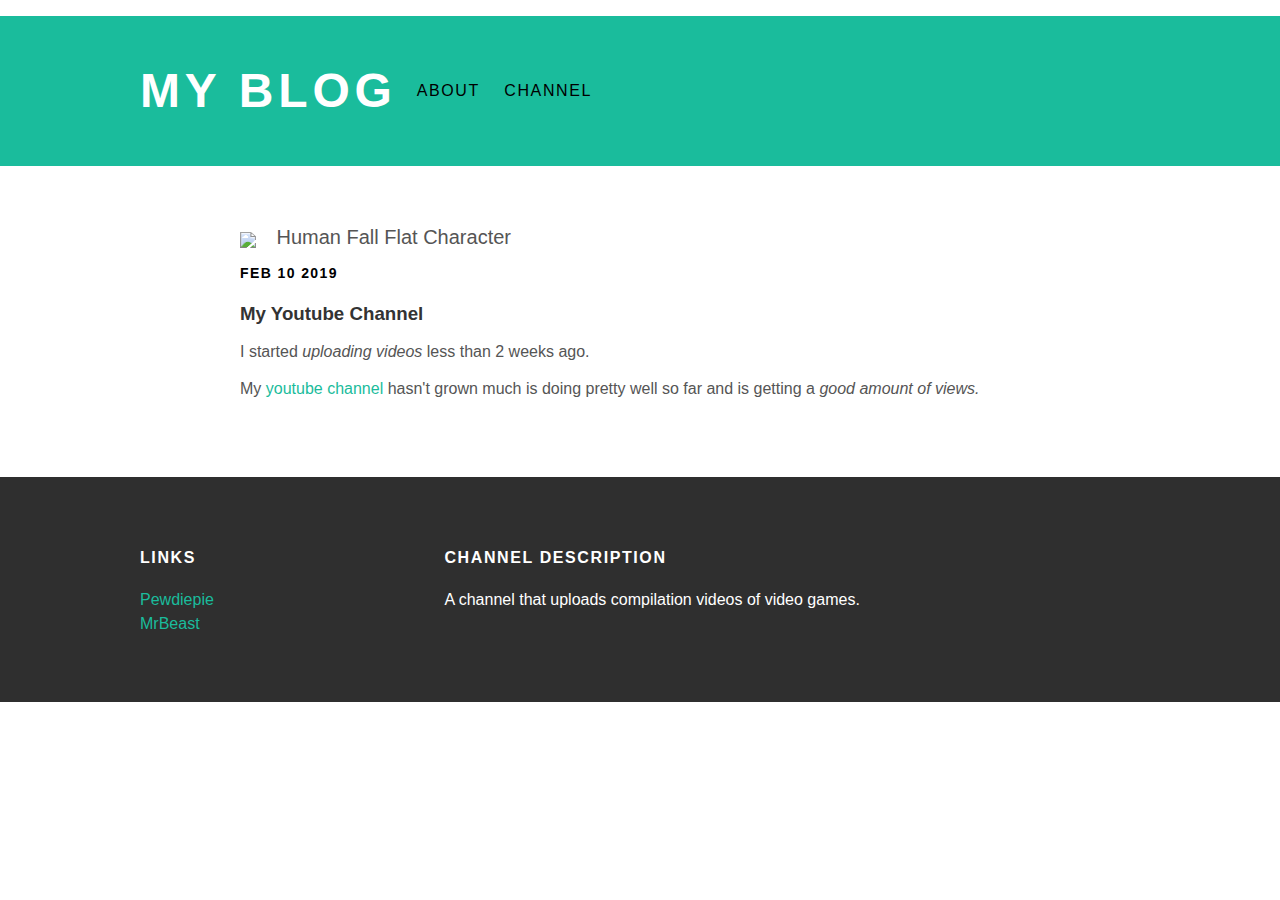
==== index.html @ 78178364 "Update and rename herpderp.html to index.html" ====
<!DOCTYPE html>
<html lang="en">
<head>
  <title>My blog</title>
  <link rel="stylesheet" type="text/css" href="styles.css">
</head>
<body>
    <div id="header">
      <div class="container">
          <a id="header-title" href="index.html" style=font-size:48px>My blog</a>
          <ul id="header-nav">
            <li style=color:turquoise;><a href="about.html" style=color:black;>ABOUT</a>
            </li>
            <li style=color:turquoise;><a href="ridderp.html" style=color:black;>CHANNEL</a>
            </li>
          </ul>
        </div>
      </div>
      <div id="content">
        <div class="container">
         <div class="post">
          <div class="post-author">
            <img src="yee.png">
            <span style=font-size:20px>Human Fall Flat Character</span>
           </div>
           <p class="post-date" style=color:black;>Feb 10 2019</p>
           <h3 class="post-title">My Youtube Channel</h3>
           <div class="post-content"
            <p>I started <em>uploading videos</em> less than 2 weeks ago.</p>
            <p> My <a href="ridderp.html">youtube channel</a> hasn't grown much is doing pretty well so far and is getting a <em>good amount of views.</em></p>
          </div>
         </div>
        </div>
      </div>
    <div>
      <div id="footer" style=color:orange;>
        <div class="container">
         <div class="column">
           <h4>Links</h4>
           <p>
             <a href="https://www.youtube.com/user/PewDiePie">Pewdiepie</a>
             <br>
             <a href="https://www.youtube.com/user/MrBeast6000">MrBeast</a>
           </p>
         </div>
         <div class="column">
           <h4>Channel Description</h4>
           <p>A channel that uploads compilation videos of video games.</p>
         </div>
        </div>
      </div>
    </div>
</body>
</html>
---- styles.css ----
body {
  color: #555;
  margin: 0;
  font-family: 'Monsterrat', sans-serif;
}

#header {
 background-color: #1abc9c;
 height: 150px;
 line-height: 150px
}

#header a {
  color: white;
  text-decoration: none;
  text-transform: uppercase;
  letter-spacing: 0.1em;
}

#header a:hover {
  color: #222;
}

#header-title {
  display: block;
  float: left;
  font-size: 20px;
  font-weight: bold;
}

#header-nav li {
  display: inline;
  padding-left: 20px;
}

.container {
  max-width: 1000px;
  margin: 0 auto;
}

#footer {
  background-color: #2f2f2f;
  padding: 50px 0;
}

.column {
  min-width: 300px;
  display: inline-block;
  vertical-align: top;
}

#footer h4 {
  color: white;
  text-transform: uppercase;
  letter-spacing: 0.1em;
}

#footer p {
  color: white;
}

a {
  color: #1abc9c;
  text-decoration: none;
}

a:hover {
  color: #F6A623;
}

.post, .about {
  max-width: 800px;
  margin: 0 auto;
  padding: 60px 0;
}

.post-author img {
  vertical-align: middle;
}

.post-author span {
  margin-left: 16px;
}

.post-date {
  color: #D2D2D2;
  font-size: 14px;
  font-weight: bold;
  text-transform: uppercase;
  letter-spacing: 0.1em;
}

h1, h2, h3, h4 {
  color: #333;
}

p {
  line-height: 1.5;
}

@import url(http://fonts.googleapis.com/css?family=Montserrat:400,700);

#abouter {
  background-color: #1abc9c;
  height: 150px;
  line-height: 150px;  
}

#abouter a {
  color: white;
  text-decoration: none;
  text-transform: uppercase;
  letter-spacing: 0.1em;  
}

#abouter a:hover {
  color: #222;  
}

#abouter-title {
  display: block;
  float: left;
  font-size: 20px;
  font-weight: bold;
}

#abouter-nav li {
  display: inline;
  padding-left: 20px;
  list-style-type: none;
}
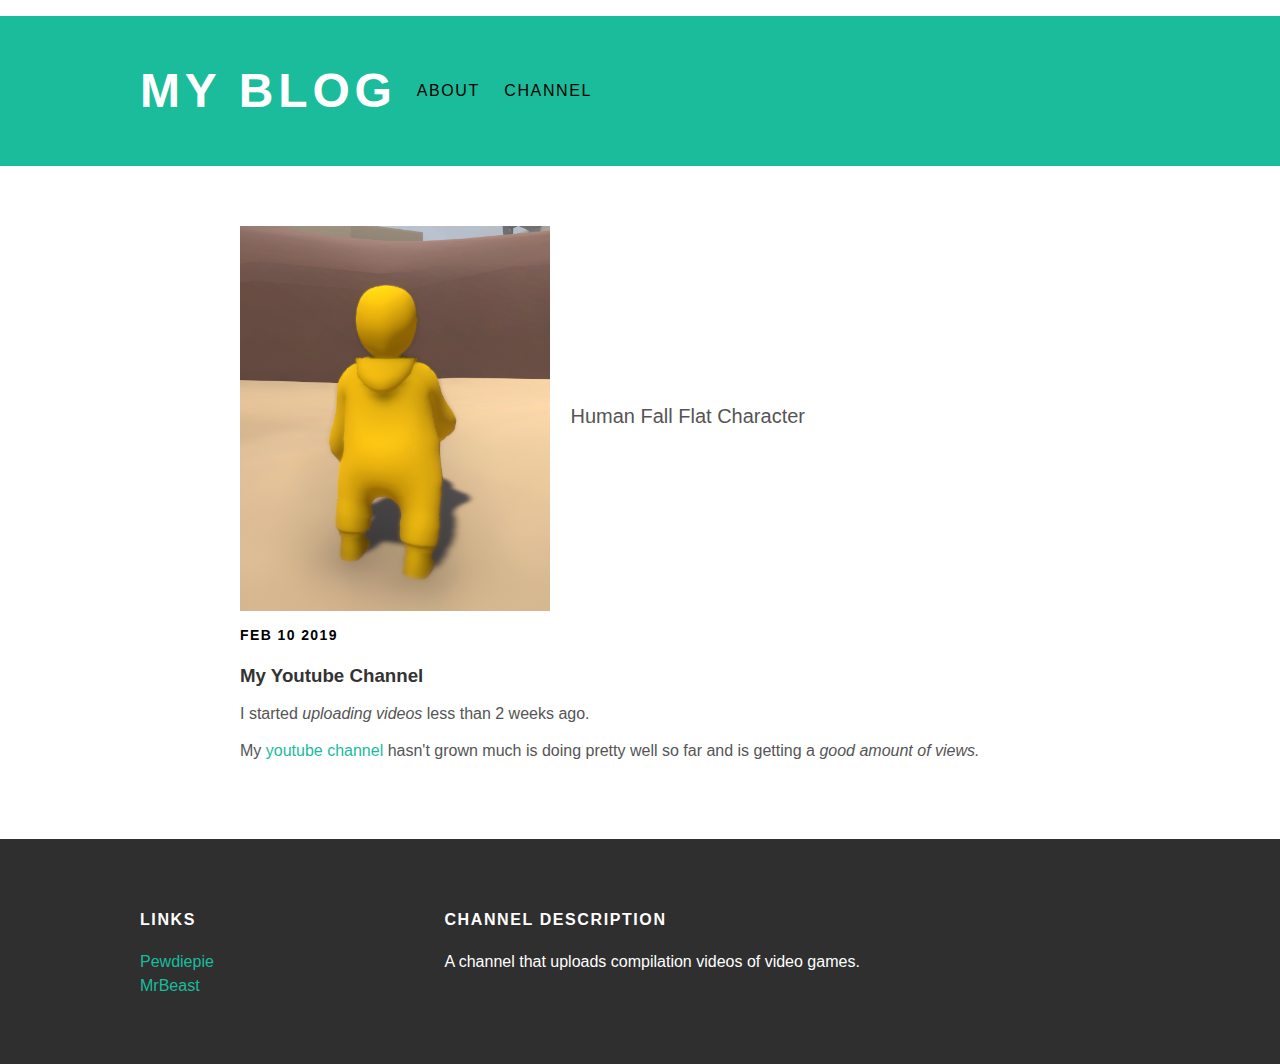
==== commit d026d937: "Update index.html" ====
--- a/index.html
+++ b/index.html
@@ -20,7 +20,7 @@
         <div class="container">
          <div class="post">
           <div class="post-author">
-            <img src="yee.png">
+            <img src="yee.PNG">
             <span style=font-size:20px>Human Fall Flat Character</span>
            </div>
            <p class="post-date" style=color:black;>Feb 10 2019</p>
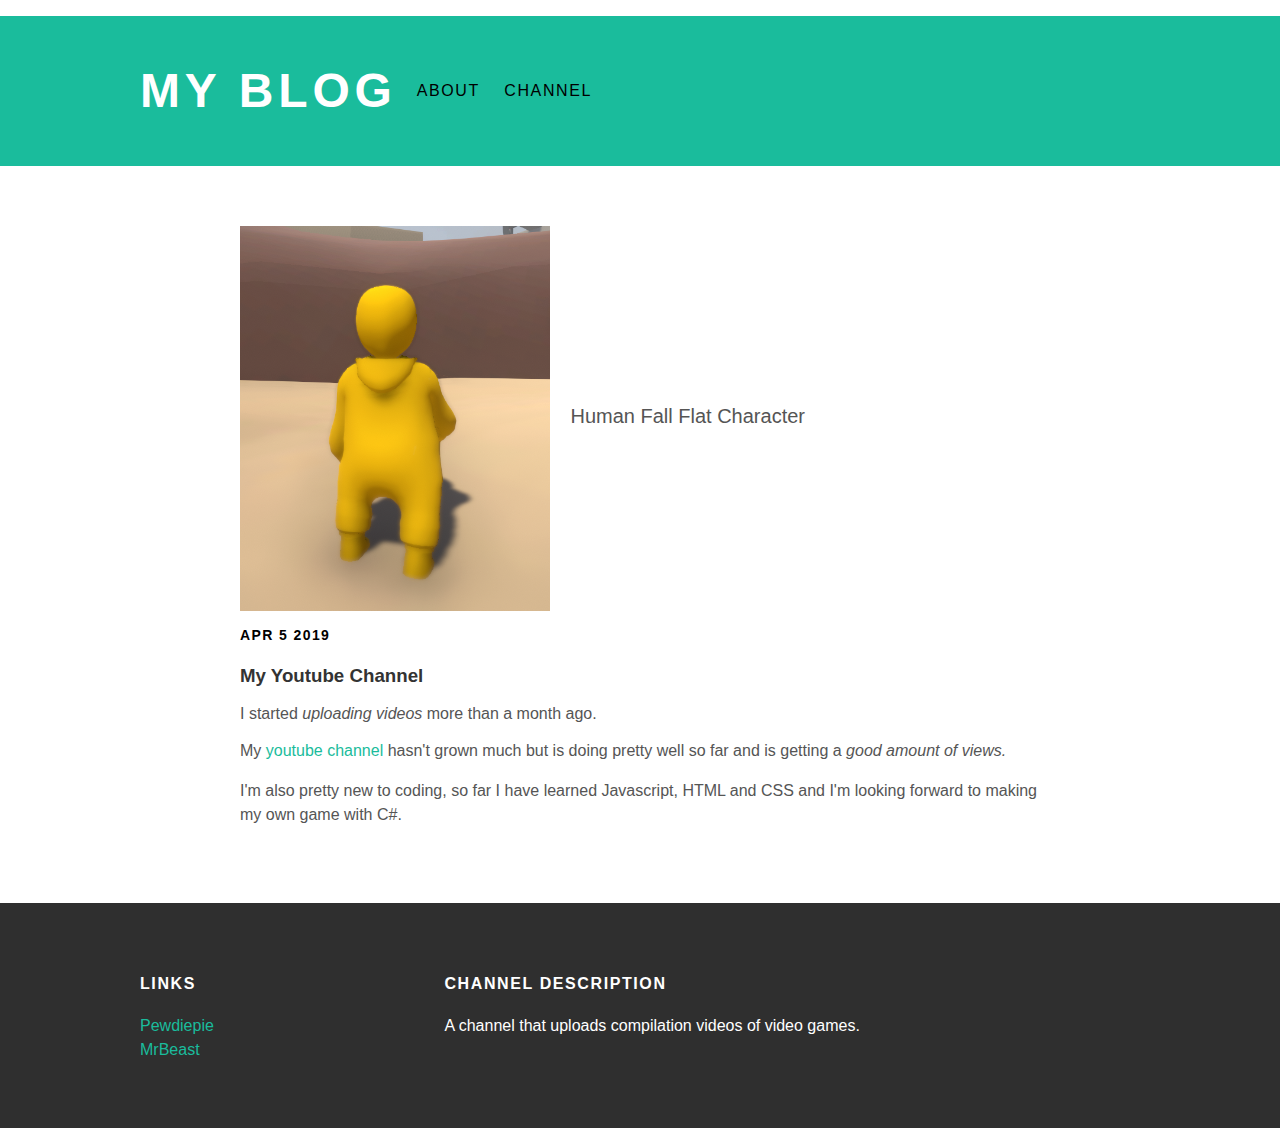
==== commit 5ce5fb86: "Update index.html" ====
--- a/index.html
+++ b/index.html
@@ -3,6 +3,13 @@
 <head>
   <title>My blog</title>
   <link rel="stylesheet" type="text/css" href="styles.css">
+  <script async src="//pagead2.googlesyndication.com/pagead/js/adsbygoogle.js"></script>
+<script>
+  (adsbygoogle = window.adsbygoogle || []).push({
+    google_ad_client: "ca-pub-8165311175965352",
+    enable_page_level_ads: true
+  });
+</script>
 </head>
 <body>
     <div id="header">
@@ -11,7 +18,7 @@
           <ul id="header-nav">
             <li style=color:turquoise;><a href="about.html" style=color:black;>ABOUT</a>
             </li>
-            <li style=color:turquoise;><a href="ridderp.html" style=color:black;>CHANNEL</a>
+            <li style=color:turquoise;><a href="https://www.youtube.com/channel/UC1cQ-vspEub9ete5qfwW0mQ?view_as=subscriber" style=color:black;>CHANNEL</a>
             </li>
           </ul>
         </div>
@@ -23,11 +30,12 @@
             <img src="yee.PNG">
             <span style=font-size:20px>Human Fall Flat Character</span>
            </div>
-           <p class="post-date" style=color:black;>Feb 10 2019</p>
+           <p class="post-date" style=color:black;>Apr 5 2019</p>
            <h3 class="post-title">My Youtube Channel</h3>
            <div class="post-content"
-            <p>I started <em>uploading videos</em> less than 2 weeks ago.</p>
-            <p> My <a href="ridderp.html">youtube channel</a> hasn't grown much is doing pretty well so far and is getting a <em>good amount of views.</em></p>
+            <p>I started <em>uploading videos</em> more than a month ago.</p>
+            <p> My <a href="https://www.youtube.com/channel/UC1cQ-vspEub9ete5qfwW0mQ?view_as=subscriber">youtube channel</a> hasn't grown much but is doing pretty well so far and is getting a <em>good amount of views.</em></p>
+            <P> I'm also pretty new to coding, so far I have learned Javascript, HTML and CSS and I'm looking forward to making my own game with C#.</p>
           </div>
          </div>
         </div>
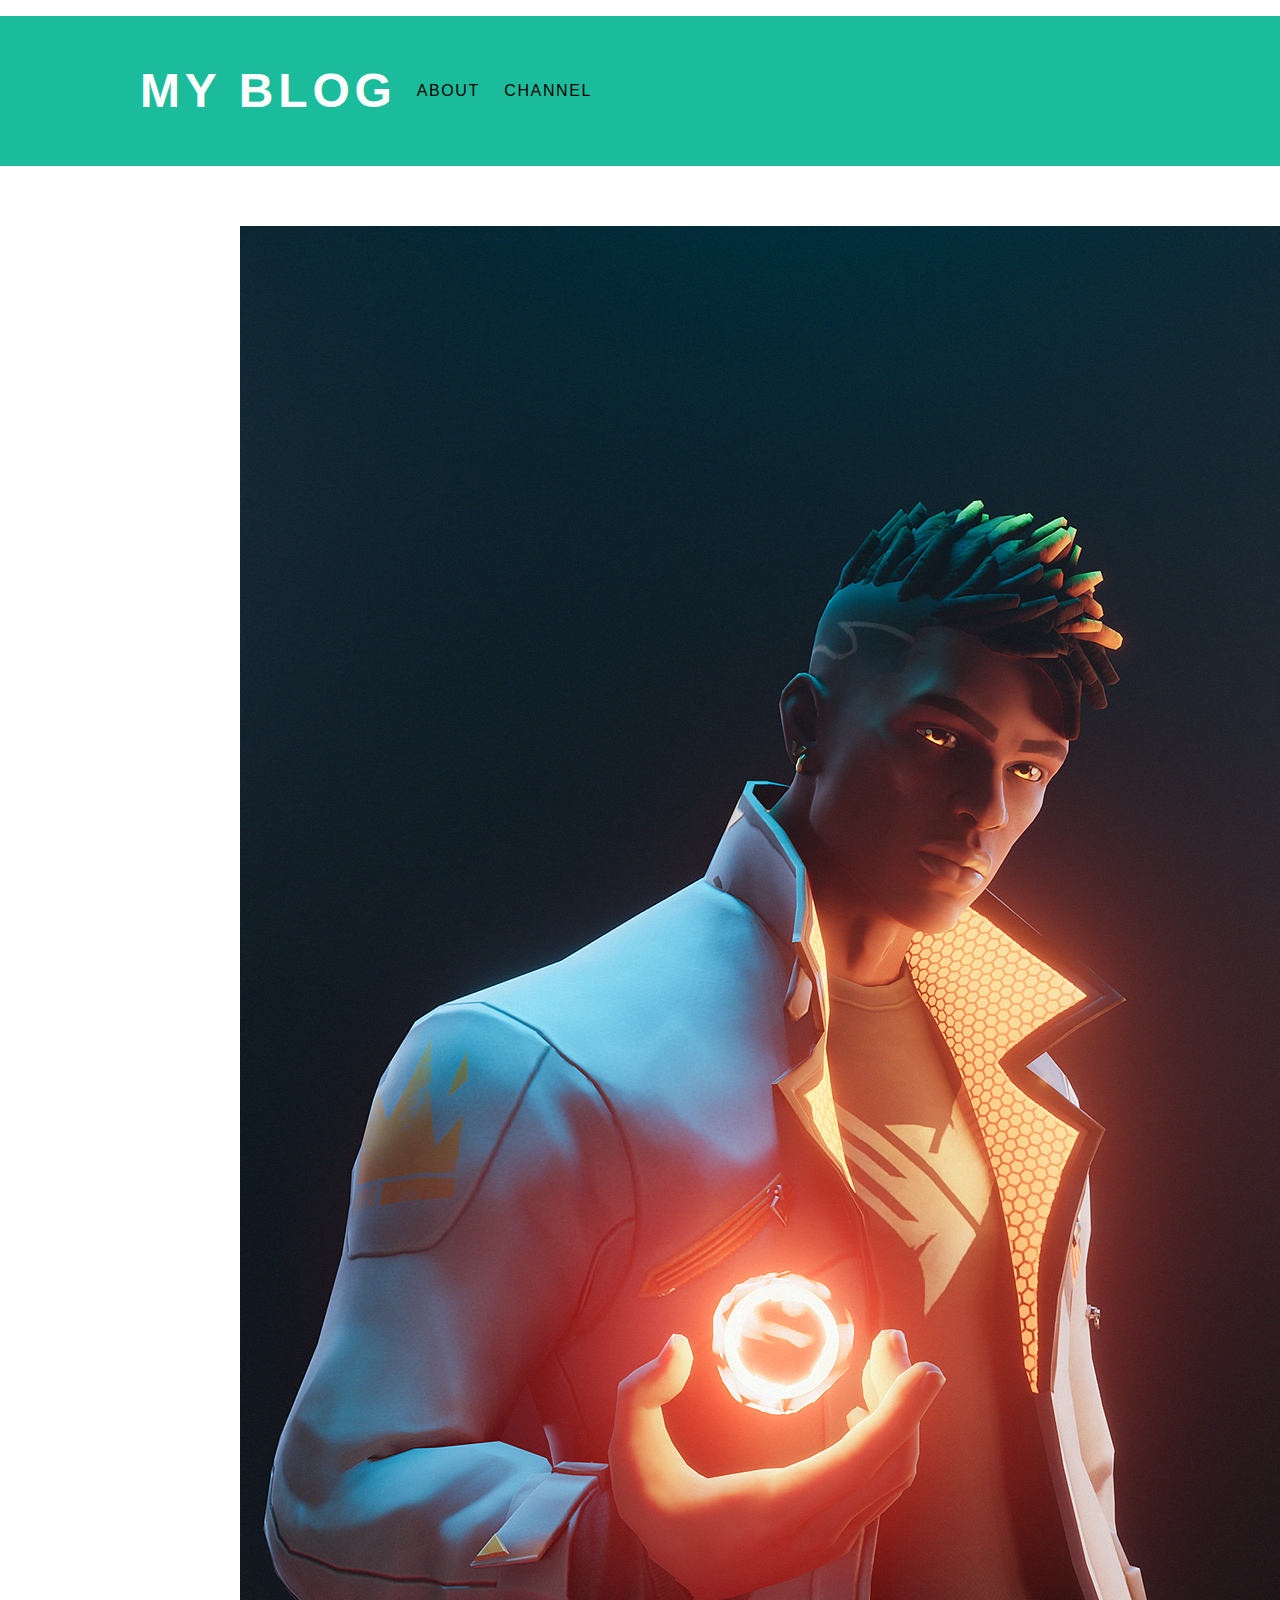
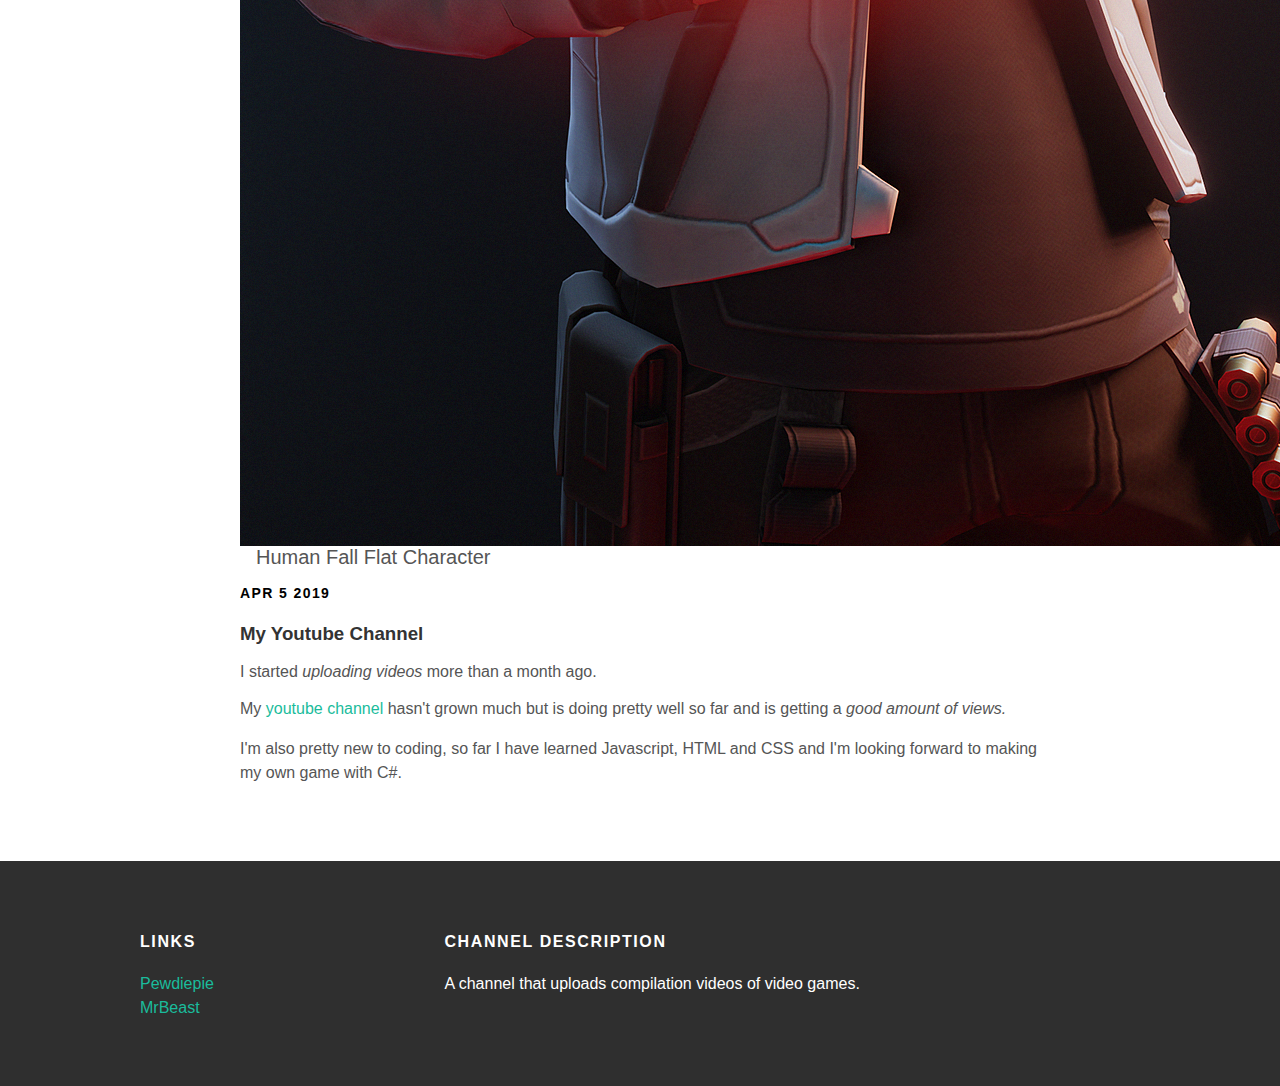
==== commit 6e26ce51: "Update index.html" ====
--- a/index.html
+++ b/index.html
@@ -27,7 +27,7 @@
         <div class="container">
          <div class="post">
           <div class="post-author">
-            <img src="yee.PNG">
+            <img src="yee.png">
             <span style=font-size:20px>Human Fall Flat Character</span>
            </div>
            <p class="post-date" style=color:black;>Apr 5 2019</p>
